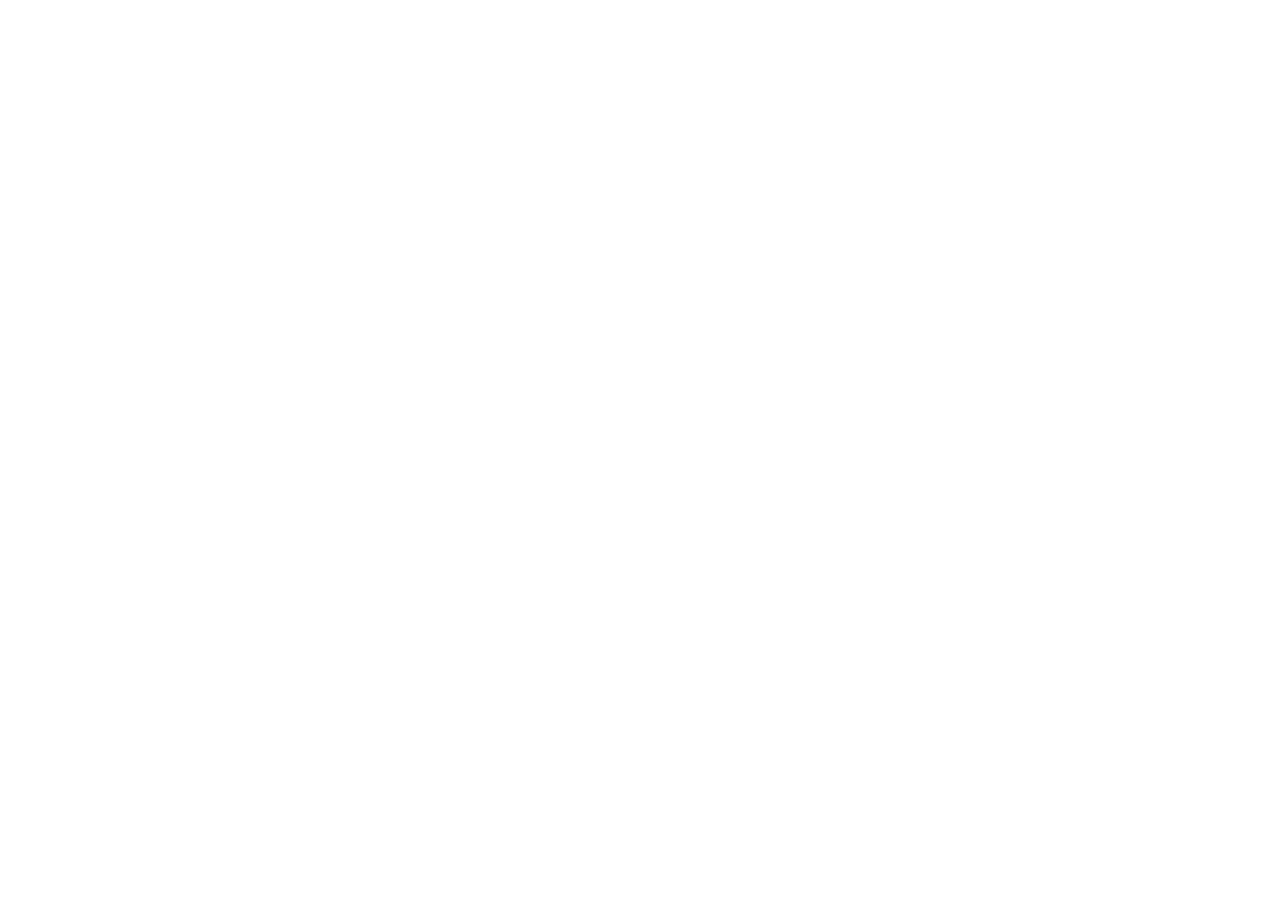
==== index.html @ df93c638 "Criei a pagina principal" ====
<!DOCTYPE html>
<html lang="pt-br">
<head>
  <meta charset="UTF-8">
  <meta name="viewport" content="width=device-width, initial-scale=1.0">
  <title>Projeto Redes Sociais</title>
  <link rel="shortcut icon" href="pacote-d013/favicon.ico" type="image/x-icon">
</head>
<body>
    
</body>
</html>
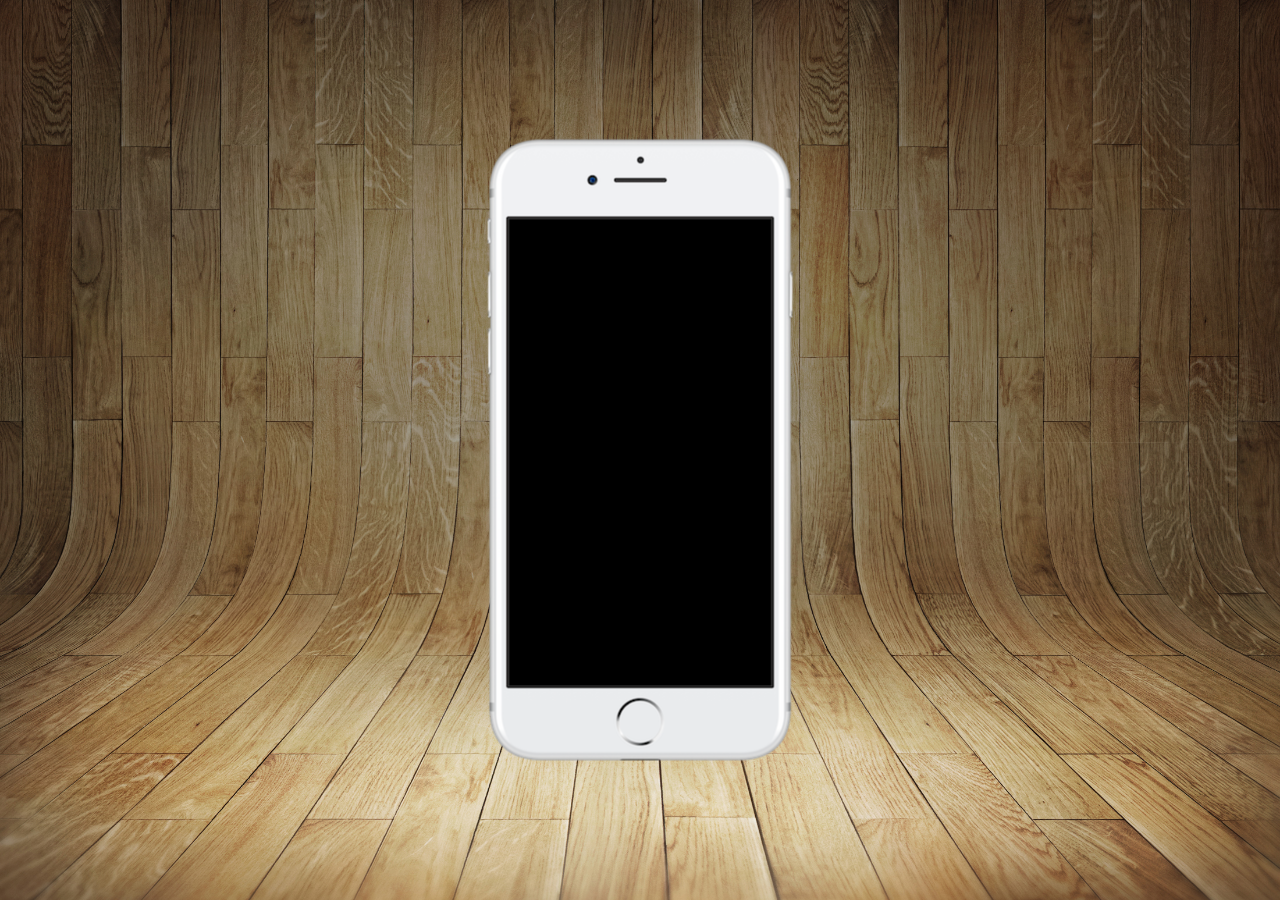
==== commit 8f95bdb4: "Criando o site" ====
--- a/index.html
+++ b/index.html
@@ -5,8 +5,16 @@
   <meta name="viewport" content="width=device-width, initial-scale=1.0">
   <title>Projeto Redes Sociais</title>
   <link rel="shortcut icon" href="pacote-d013/favicon.ico" type="image/x-icon">
+  <link rel="stylesheet" href="estilos/style.css">
 </head>
 <body>
-    
+      <main>
+           <section id="telefone">
+
+           </section>
+           <section id="redes-sociais">
+             
+           </section>        
+      </main>
 </body>
 </html>--- a/estilos/style.css
+++ b/estilos/style.css
@@ -0,0 +1,35 @@
+@charset 'UTF-8';
+
+* {
+    margin: 0px;
+    padding: 0px;
+    font-family: Arial, Helvetica, sans-serif;
+}
+
+html, body {
+     height: 100vh;
+     width: 100vw;
+     background-color: black;
+}
+
+body{
+    background: url(../pacote-d013/imagens/fundo-madeira.jpg) no-repeat top center;
+    background-size: cover;
+    background-attachment: fixed;
+}
+
+main {
+     position: relative;
+     height: 100vh;
+}
+
+section#telefone {
+     position: absolute;
+     top: 50%;
+     left: 50%;
+     transform: translate(-50%, -50%);
+
+     height: 627px;
+     width: 311px;
+     background: url(../pacote-d013/imagens/frame-iphone.png) no-repeat;
+}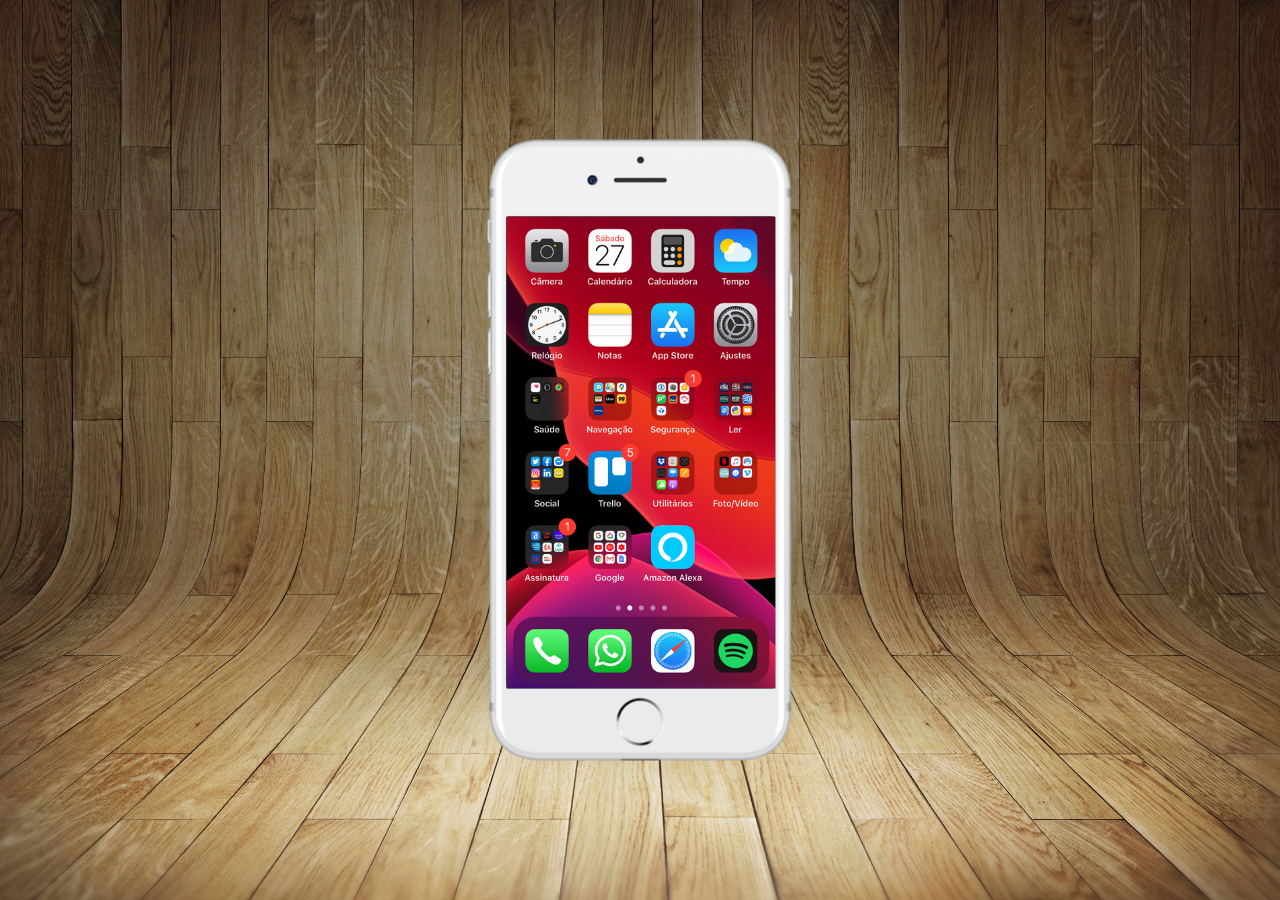
==== commit 38217b0c: "Criei a tela home" ====
--- a/index.html
+++ b/index.html
@@ -10,7 +10,7 @@
 <body>
       <main>
            <section id="telefone">
-
+               <iframe src="home.html" name="tela" id="tela" frameborder="0"></iframe>
            </section>
            <section id="redes-sociais">
              
--- a/estilos/style.css
+++ b/estilos/style.css
@@ -32,4 +32,12 @@
      height: 627px;
      width: 311px;
      background: url(../pacote-d013/imagens/frame-iphone.png) no-repeat;
+}
+
+iframe#tela {
+      position: relative;
+      top: 80px;
+      left: 22px;
+      width: 269px;
+      height: 472px;
 }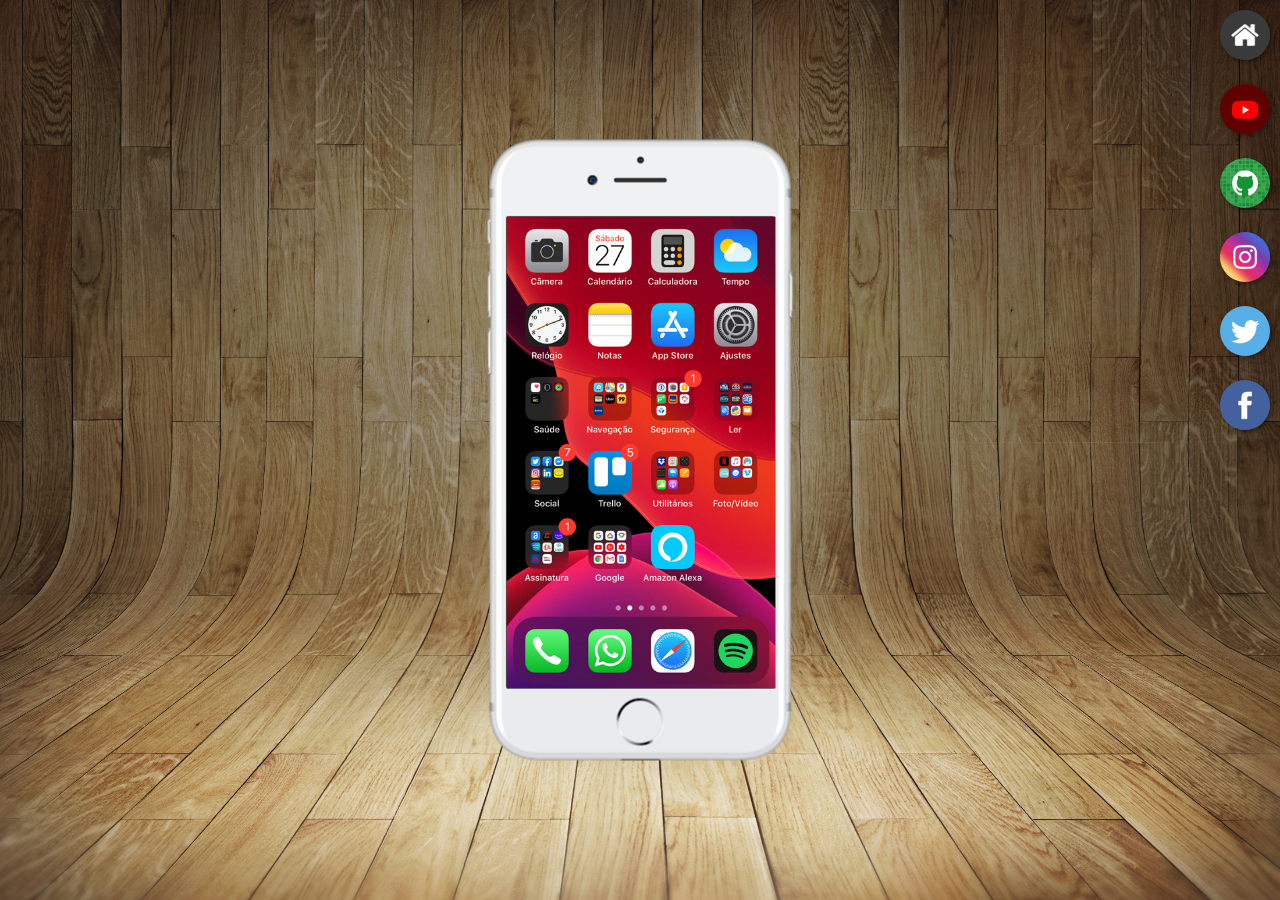
==== commit f263b337: "Criei botões laterais" ====
--- a/index.html
+++ b/index.html
@@ -10,10 +10,17 @@
 <body>
       <main>
            <section id="telefone">
-               <iframe src="home.html" name="tela" id="tela" frameborder="0"></iframe>
+               <iframe src="home.html" name="tela" id="tela" frameborder="0"> 
+                  Seu navegador não é compatível com isso.
+               </iframe>
            </section>
            <section id="redes-sociais">
-             
+              <a href="#" target="tela"><img src="pacote-d013/imagens/logo-home.jpg" alt="Home"></a><br>
+              <a href="#" target="tela"><img src="pacote-d013/imagens/logo-youtube.jpg" alt="Youtube"></a><br>
+              <a href="#" target="tela"><img src="pacote-d013/imagens/logo-github.jpg" alt="GitHub"></a><br>
+              <a href="#" target="tela"><img src="pacote-d013/imagens/logo-instagram.jpg" alt=""Instagram></a><br>
+              <a href="#" target="tela"><img src="pacote-d013/imagens/logo-twitter.jpg" alt="Twitter"></a><br>
+              <a href="#" target="tela"><img src="pacote-d013/imagens/logo-facebook.jpg" alt="Facebook"></a>
            </section>        
       </main>
 </body>
--- a/estilos/style.css
+++ b/estilos/style.css
@@ -40,4 +40,24 @@
       left: 22px;
       width: 269px;
       height: 472px;
+}
+
+section#redes-sociais {
+    text-align: right;
+}
+
+section#redes-sociais img {
+      width: 50px;
+      margin: 10px;
+      border-radius: 50%;
+      box-shadow: 2px 2px 5px rgba(0, 0, 0, 0.404);
+      box-sizing: border-box;
+}
+
+section#redes-sociais img:hover {
+      border: 2px solid rgba(255, 255, 255, 0.603);
+      transform: translate(-3px, -3px);
+      box-shadow: 5px 5px 10px rgba(0, 0, 0, 0.603);
+      transition: transform 0.3s;
+      transition: border 1s;
 }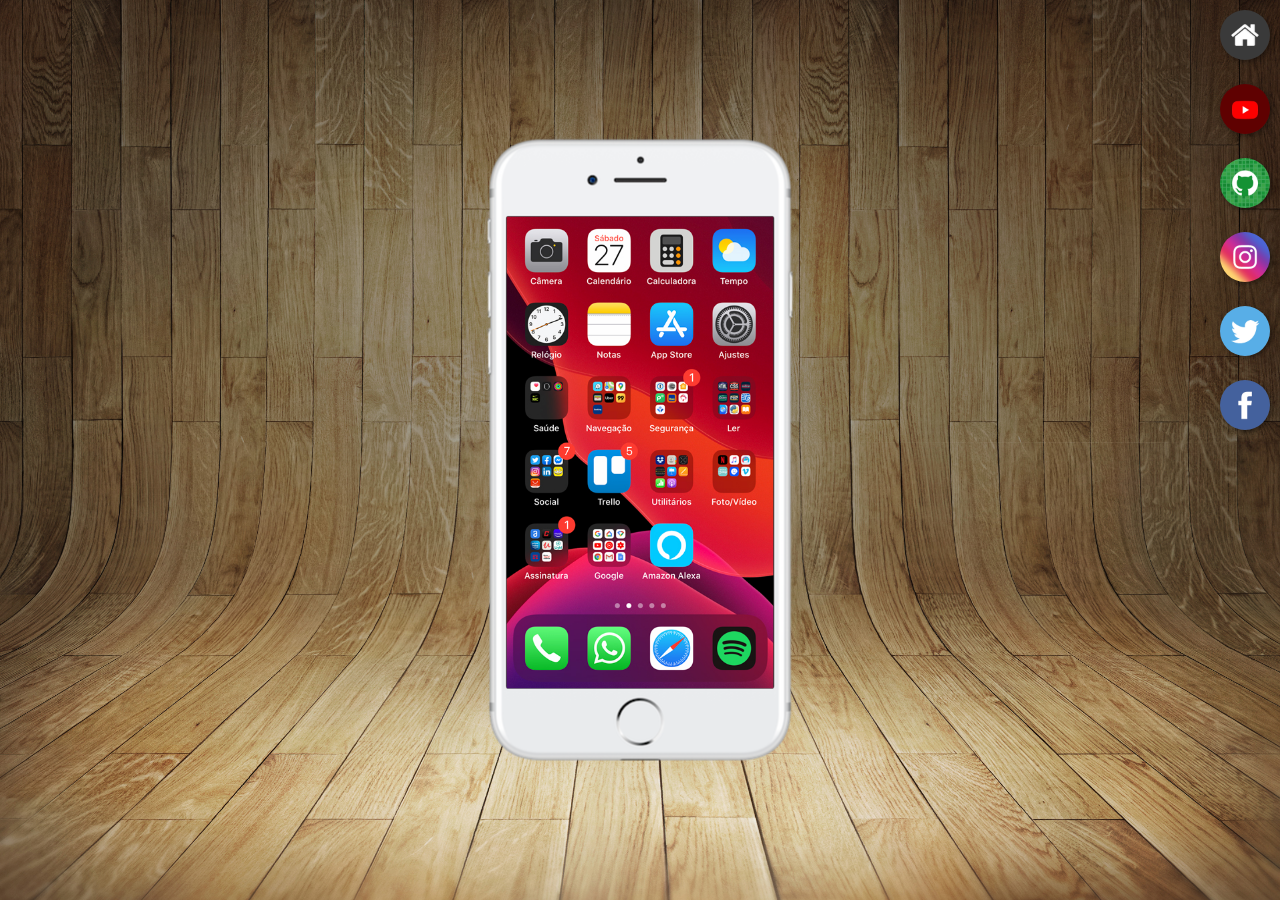
==== commit d9ab826b: "Terminei o projeto rede-social" ====
--- a/index.html
+++ b/index.html
@@ -15,12 +15,12 @@
                </iframe>
            </section>
            <section id="redes-sociais">
-              <a href="#" target="tela"><img src="pacote-d013/imagens/logo-home.jpg" alt="Home"></a><br>
-              <a href="#" target="tela"><img src="pacote-d013/imagens/logo-youtube.jpg" alt="Youtube"></a><br>
-              <a href="#" target="tela"><img src="pacote-d013/imagens/logo-github.jpg" alt="GitHub"></a><br>
-              <a href="#" target="tela"><img src="pacote-d013/imagens/logo-instagram.jpg" alt=""Instagram></a><br>
-              <a href="#" target="tela"><img src="pacote-d013/imagens/logo-twitter.jpg" alt="Twitter"></a><br>
-              <a href="#" target="tela"><img src="pacote-d013/imagens/logo-facebook.jpg" alt="Facebook"></a>
+              <a href="home.html" target="tela"><img src="pacote-d013/imagens/logo-home.jpg" alt="Home"></a><br>
+              <a href="youtube.html" target="tela"><img src="pacote-d013/imagens/logo-youtube.jpg" alt="Youtube"></a><br>
+              <a href="github.html" target="tela"><img src="pacote-d013/imagens/logo-github.jpg" alt="GitHub"></a><br>
+              <a href="instagram.html" target="tela"><img src="pacote-d013/imagens/logo-instagram.jpg" alt=""Instagram></a><br>
+              <a href="twitter.html" target="tela"><img src="pacote-d013/imagens/logo-twitter.jpg" alt="Twitter"></a><br>
+              <a href="facebook.html" target="tela"><img src="pacote-d013/imagens/logo-facebook.jpg" alt="Facebook"></a>
            </section>        
       </main>
 </body>
--- a/estilos/style.css
+++ b/estilos/style.css
@@ -38,7 +38,7 @@
       position: relative;
       top: 80px;
       left: 22px;
-      width: 269px;
+      width: 267px;
       height: 472px;
 }
 
